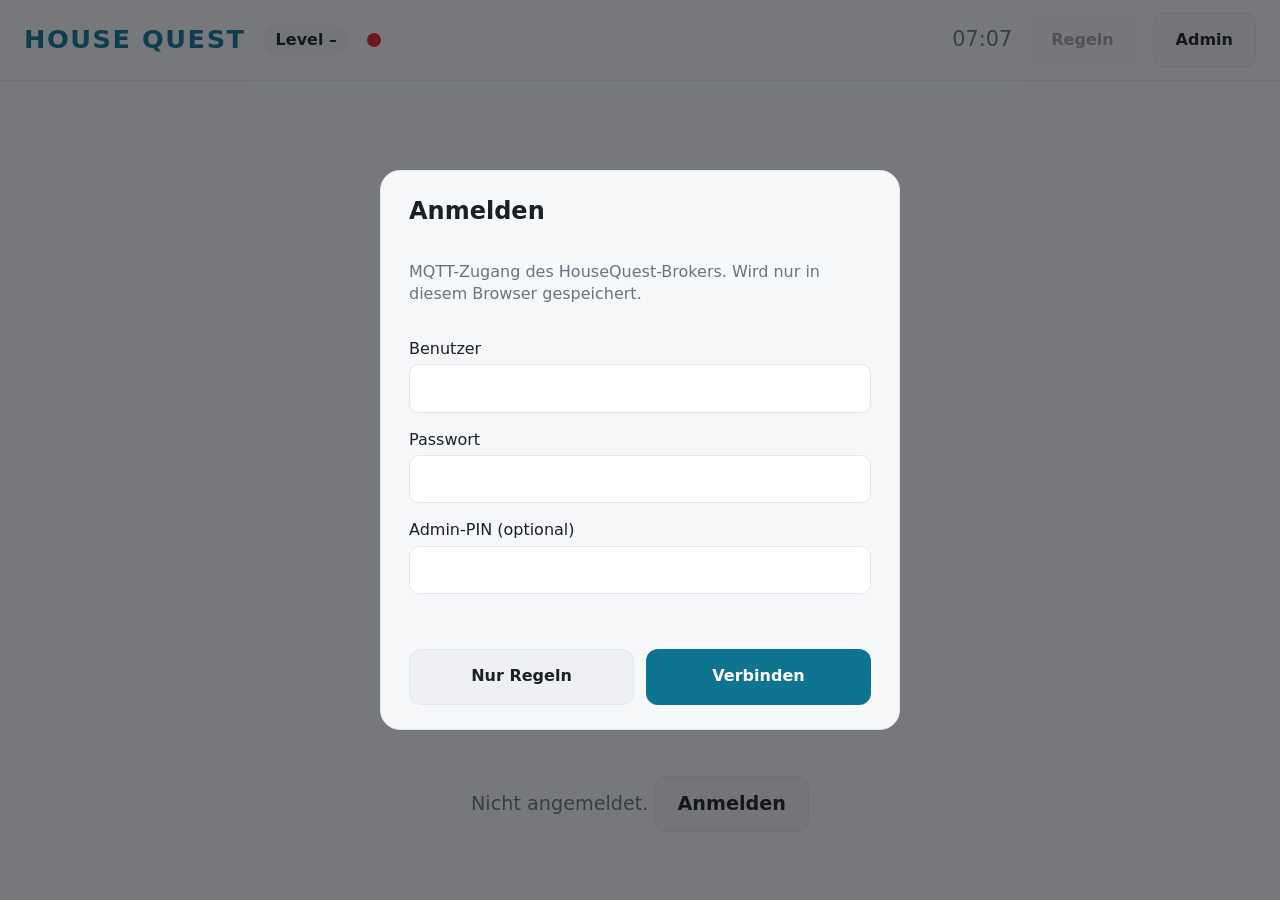
==== pi/www/index.html @ e59f805d "Raspberry Pi variant: Mosquitto broker + touch wall board pi/ holds the board app (vanilla JS, mqtt." ====
<!doctype html>
<html lang="de">
<head>
<meta charset="utf-8">
<meta name="viewport" content="width=device-width, initial-scale=1">
<title>HouseQuest</title>
<link rel="stylesheet" href="style.css">
</head>
<body>

<header class="top">
  <h1>HOUSE QUEST</h1>
  <span class="badge" id="level">Level –</span>
  <span class="dot" id="conn" title="Verbindung"></span>
  <span class="spacer"></span>
  <span class="clock" id="clock"></span>
  <button class="btn" id="btnRules">Regeln</button>
  <button class="btn" id="btnAdmin">Admin</button>
</header>

<main id="board">
  <div class="players" id="players"></div>
  <div class="award" id="award" hidden></div>
  <div class="empty" id="boardMsg">Verbinde…</div>
</main>

<!-- Login (devices without kiosk config) -->
<section class="overlay" id="login" hidden>
  <form class="panel narrow" id="loginForm">
    <h2>Anmelden</h2>
    <p class="muted">MQTT-Zugang des HouseQuest-Brokers. Wird nur in diesem Browser gespeichert.</p>
    <label>Benutzer <input name="user" autocomplete="username" required></label>
    <label>Passwort <input name="password" type="password" autocomplete="current-password" required></label>
    <label>Admin-PIN (optional) <input name="pin" inputmode="numeric" pattern="[0-9]{4}" maxlength="4"></label>
    <div class="error" id="loginError"></div>
    <div class="row">
      <button type="button" class="btn" id="loginCancel">Nur Regeln</button>
      <button class="btn primary">Verbinden</button>
    </div>
  </form>
</section>

<!-- Rules (also used as rule picker in admin) -->
<section class="overlay" id="rules" hidden>
  <div class="panel wide">
    <div class="panel-head">
      <h2 id="rulesTitle">Regeln</h2>
      <span class="muted" id="rulesSub"></span>
      <span class="spacer"></span>
      <button class="btn" id="rulesClose">Schließen</button>
    </div>
    <div class="rules-body">
      <div class="rules-side">
        <input type="search" id="rulesQ" placeholder="Text oder Nummer" autocomplete="off">
        <div class="pad" id="rulesPad"></div>
        <label class="toggle"><input type="checkbox" id="rulesOnlyActive" checked> <span>Nur aktive Regeln</span></label>
      </div>
      <div class="rules-list" id="rulesList"></div>
    </div>
  </div>
</section>

<!-- Admin -->
<section class="overlay" id="admin" hidden>
  <div class="panel" id="adminPanel"></div>
</section>

<script src="vendor/mqtt.min.js"></script>
<script src="app.js"></script>
</body>
</html>
---- pi/www/style.css ----
/* HouseQuest board — wall display (1920×1080 touch) down to phone width.
   Colour tokens match the rules page on the ESP (HouseQuest/data/index.html). */
:root {
  --bg: #f6f7f9; --card: #fff; --fg: #1c1f24; --muted: #6b7280; --line: #e3e6ea;
  --accent: #0e7490; --hp: #b91c1c; --hp-bg: #fde8e8; --xp: #15803d; --xp-bg: #e3f6e9;
  --chip-bg: #eef0f3; --btn: #eef0f3; --primary: #0e7490; --on-primary: #fff;
  --bar-bg: #e3e6ea; --ok: #16a34a; --warn: #d97706; --bad: #dc2626;
  --hp-hi: #16a34a; --hp-mid: #ca8a04; --hp-low: #dc2626; --hp-crit: #c026d3; --guest: #dc2626;
  --shade: rgba(15, 18, 22, .55);
}
@media (prefers-color-scheme: dark) {
  :root {
    --bg: #111418; --card: #1a1e24; --fg: #e6e8eb; --muted: #9aa3ad; --line: #2a3038;
    --accent: #22d3ee; --hp: #fca5a5; --hp-bg: #3b1d1d; --xp: #86efac; --xp-bg: #1a3324;
    --chip-bg: #262b33; --btn: #262b33; --primary: #0891b2; --on-primary: #fff;
    --bar-bg: #2a3038; --ok: #4ade80; --warn: #fbbf24; --bad: #f87171;
    --hp-hi: #4ade80; --hp-mid: #facc15; --hp-low: #f87171; --hp-crit: #e879f9; --guest: #f87171;
    --shade: rgba(0, 0, 0, .65);
  }
}

* { box-sizing: border-box; }
html, body { height: 100%; }
body { margin: 0; background: var(--bg); color: var(--fg); display: flex; flex-direction: column;
       font: clamp(16px, 1.05vw, 22px)/1.4 system-ui, -apple-system, "Segoe UI", Roboto, sans-serif;
       -webkit-user-select: none; user-select: none; -webkit-tap-highlight-color: transparent; }
input { -webkit-user-select: text; user-select: text; }
[hidden] { display: none !important; }
.muted { color: var(--muted); }
.spacer { flex: 1; }
.error { color: var(--bad); min-height: 1.4em; }

/* ── Header ─────────────────────────────────────────────────────────────── */
.top { display: flex; align-items: center; gap: 16px; padding: 12px 24px;
       border-bottom: 1px solid var(--line); }
.top h1 { margin: 0; font-size: 1.6em; color: var(--accent); letter-spacing: .06em; }
.badge { padding: 4px 14px; border-radius: 999px; background: var(--chip-bg); font-weight: 600; }
.dot { width: 14px; height: 14px; border-radius: 50%; background: var(--warn); }
.dot.ok { background: var(--ok); }
.dot.bad { background: var(--bad); }
.clock { font-variant-numeric: tabular-nums; font-size: 1.3em; color: var(--muted); }

/* ── Buttons ────────────────────────────────────────────────────────────── */
.btn { min-height: 56px; padding: 0 22px; border: 1px solid var(--line); border-radius: 12px;
       background: var(--btn); color: var(--fg); font: inherit; font-weight: 600; cursor: pointer; }
.btn:active { filter: brightness(.9); }
.btn:disabled { opacity: .4; }
.btn.primary { background: var(--primary); color: var(--on-primary); border-color: transparent; }
.btn.plus  { background: var(--xp-bg); color: var(--xp); }
.btn.minus { background: var(--hp-bg); color: var(--hp); }
.btn.big { min-height: 88px; font-size: 1.3em; }
.row { display: flex; gap: 12px; flex-wrap: wrap; }
.row > .btn { flex: 1; }

/* ── Board ──────────────────────────────────────────────────────────────── */
#board { flex: 1; display: flex; flex-direction: column; gap: 16px; padding: 20px 24px; min-height: 0; }
.players { flex: 1; display: grid; gap: 16px; min-height: 0;
           grid-template-columns: repeat(var(--cols, 2), 1fr); grid-auto-rows: 1fr; }
.card { display: flex; flex-direction: column; justify-content: center; gap: .5em;
        padding: 1em 1.4em; background: var(--card); border: 1px solid var(--line); border-radius: 18px;
        font-size: var(--card-scale, 1em); min-height: 0; overflow: hidden; }
.card .head { display: flex; align-items: baseline; gap: .6em; }
.card .name { font-size: 1.9em; font-weight: 700; }
.chip { font-size: .8em; padding: 2px 10px; border-radius: 999px; background: var(--chip-bg); color: var(--muted); }
.chip.hp { background: var(--hp-bg); color: var(--hp); }
.chip.xp { background: var(--xp-bg); color: var(--xp); }
.chip.guest { background: var(--hp-bg); color: var(--guest); }
.card .stats { display: flex; gap: 1.6em; font-size: 1.3em; font-variant-numeric: tabular-nums; }
.card .stats b { font-size: 1.4em; }
.hpbar { height: .9em; border-radius: 999px; background: var(--bar-bg); overflow: hidden; display: flex; }
.hpbar > span { display: block; height: 100%; border-radius: 999px; transition: width .4s; }
.hpbar.guest { justify-content: flex-end; }
.card .last { color: var(--muted); font-size: .9em; min-height: 1.4em; }
.award { padding: 14px 20px; background: var(--card); border: 1px solid var(--line); border-radius: 14px;
         font-size: 1.15em; }
.award b { color: var(--accent); }
.empty { color: var(--muted); text-align: center; padding: 48px 0; font-size: 1.2em; }

/* ── Overlays ───────────────────────────────────────────────────────────── */
.overlay { position: fixed; inset: 0; z-index: 10; background: var(--shade);
           display: flex; align-items: center; justify-content: center; padding: 24px; }
.panel { background: var(--bg); border: 1px solid var(--line); border-radius: 20px; padding: 24px 28px;
         width: min(1100px, 100%); max-height: 100%; overflow: auto; display: flex; flex-direction: column; gap: 16px; }
.panel.narrow { width: min(520px, 100%); }
.panel.wide { width: min(1600px, 100%); height: 100%; }
.panel h2 { margin: 0; font-size: 1.5em; }
.panel-head { display: flex; align-items: center; gap: 16px; flex-wrap: wrap; }
.panel label { display: flex; flex-direction: column; gap: 4px; }
.panel input:not([type=checkbox]) { padding: 12px 14px; font: inherit; border-radius: 10px;
         border: 1px solid var(--line); background: var(--card); color: var(--fg); }
label.toggle { flex-direction: row; align-items: center; gap: 10px; color: var(--muted); }
label.toggle input { width: 26px; height: 26px; }

/* ── Number pad (PIN, rule filter) ─────────────────────────────────────── */
.pad { display: grid; grid-template-columns: repeat(3, 1fr); gap: 10px; }
.pad .btn { min-height: 72px; font-size: 1.4em; }
.pinbox { display: flex; justify-content: center; gap: 16px; font-size: 2em; letter-spacing: .3em; min-height: 1.6em; }

/* ── Rules ──────────────────────────────────────────────────────────────── */
.rules-body { flex: 1; display: grid; grid-template-columns: minmax(260px, 340px) 1fr; gap: 24px; min-height: 0; }
.rules-side { display: flex; flex-direction: column; gap: 14px; }
.rules-list { overflow-y: auto; min-height: 0; padding-right: 6px; }
.rules-list h3, .rules-list h4, .rules-list h5 { margin: 18px 0 6px; color: var(--muted); font-size: 1em; }
.rules-list h3:first-child { margin-top: 0; }
.rules-list ul { list-style: none; margin: 0; padding: 0; }
.rules-list li { display: grid; grid-template-columns: 4.6em 1fr; gap: 4px 12px; padding: 12px 14px; margin: 6px 0;
                 background: var(--card); border: 1px solid var(--line); border-radius: 12px; }
.rules-list li.inactive { opacity: .45; }
.rules-list li.pick { cursor: pointer; }
.rules-list li.pick:active { border-color: var(--accent); }
.rules-list .id { font: 600 1.05em/1.3 ui-monospace, SFMono-Regular, Menlo, monospace; color: var(--accent); }
.rules-list .meta { grid-column: 2; display: flex; flex-wrap: wrap; gap: 6px; }

/* ── Admin ──────────────────────────────────────────────────────────────── */
.select { display: grid; grid-template-columns: repeat(auto-fill, minmax(220px, 1fr)); gap: 14px; }
.select .btn { min-height: 110px; display: flex; flex-direction: column; justify-content: center; gap: 4px; }
.select .btn small { font-weight: 400; color: var(--muted); }
.actions { display: grid; grid-template-columns: 1fr 1fr; gap: 14px; }
.levelbig { font-size: 4em; font-weight: 700; text-align: center; font-variant-numeric: tabular-nums; }
.confirm { padding: 18px 20px; background: var(--card); border: 1px solid var(--line); border-radius: 14px;
           display: flex; flex-direction: column; gap: 10px; }
.confirm .preview { font-size: 1.4em; font-variant-numeric: tabular-nums; }
.note { color: var(--warn); }
.namebox { font-size: 1.6em !important; text-align: center; }
.kb { display: flex; flex-direction: column; gap: 8px; }
.kbrow { display: flex; gap: 8px; justify-content: center; }
.kbrow .btn { flex: 0 1 78px; min-height: 64px; padding: 0; font-size: 1.25em; }
.kbrow .btn.wide { flex: 0 1 420px; font-size: 1em; }
.select .btn.plus small { color: inherit; }

@media (max-width: 760px) {
  .top { flex-wrap: wrap; padding: 10px 16px; gap: 10px; }
  .top h1 { font-size: 1.3em; }
  .clock { display: none; }
  #board { padding: 16px; }
  .players { grid-template-columns: 1fr !important; grid-auto-rows: auto; }
  .overlay { padding: 0; }
  .panel, .panel.wide { border-radius: 0; height: 100%; padding: 16px; }
  .rules-body { grid-template-columns: 1fr; grid-template-rows: auto 1fr; }
  .rules-side .pad { display: none; }
  .actions { grid-template-columns: 1fr; }
  .kb { display: none; }   /* phones bring their own keyboard */
}

/* Short screens (e.g. 1024×600 panels): admin dialogs must fit without scrolling */
@media (max-height: 720px) {
  .top { padding: 8px 16px; }
  .btn { min-height: 44px; }
  .btn.big { min-height: 56px; font-size: 1.1em; }
  .overlay { padding: 8px; }
  .panel { padding: 12px 16px; gap: 10px; }
  .pad .btn { min-height: 52px; }
  .pinbox { font-size: 1.6em; }
  .select .btn { min-height: 80px; }
  .levelbig { font-size: 2.6em; }
  .namebox { font-size: 1.3em !important; padding: 6px 12px !important; }
  .kb, .kbrow { gap: 6px; }
  .kbrow .btn { min-height: 44px; font-size: 1.1em; }
}
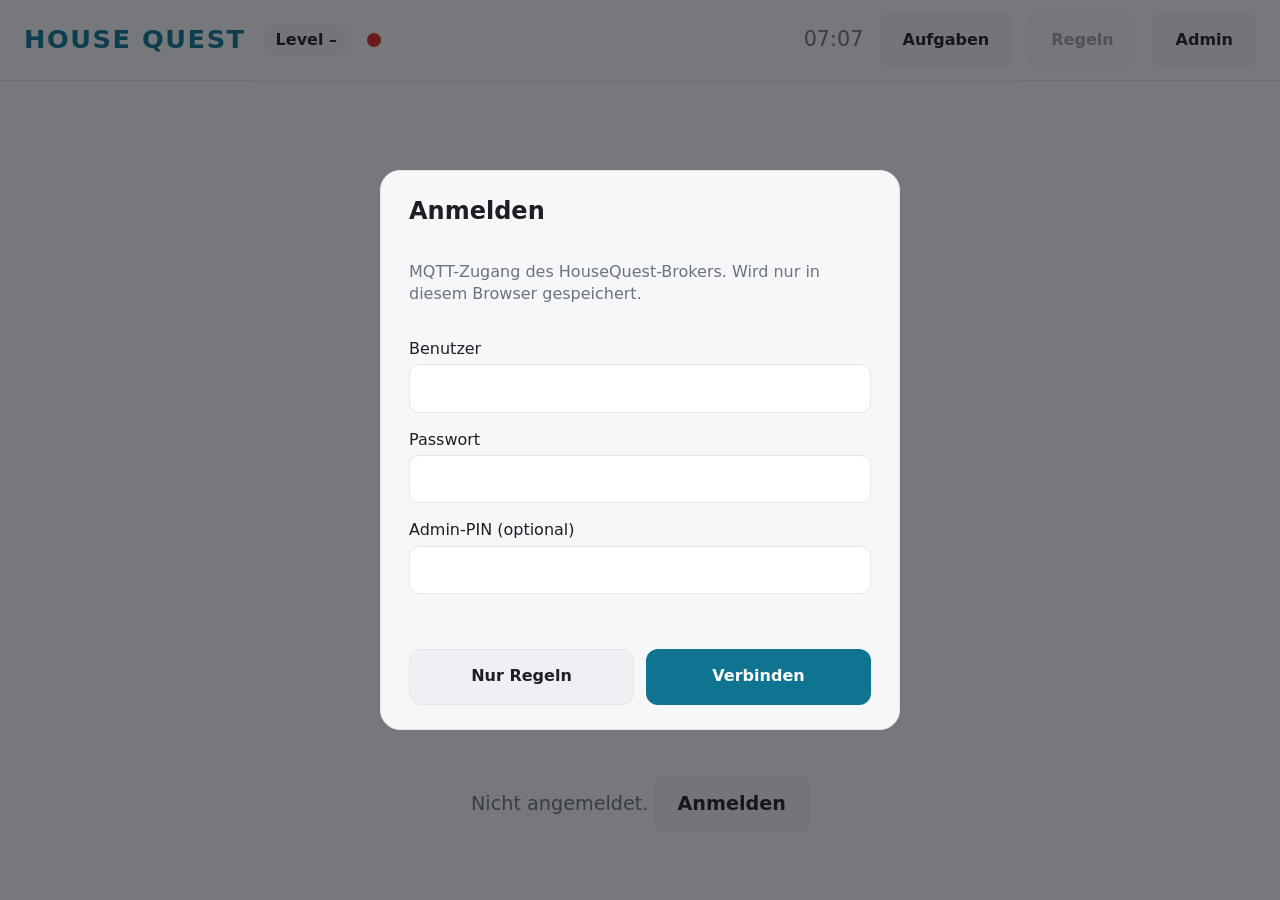
==== commit a126a0f4: "Tasks (claims) on the Pi: game service, kanban on the board pi/game.py is the single writer for task" ====
--- a/pi/www/index.html
+++ b/pi/www/index.html
@@ -14,6 +14,7 @@
   <span class="dot" id="conn" title="Verbindung"></span>
   <span class="spacer"></span>
   <span class="clock" id="clock"></span>
+  <button class="btn" id="btnView">Aufgaben</button>
   <button class="btn" id="btnRules">Regeln</button>
   <button class="btn" id="btnAdmin">Admin</button>
 </header>
@@ -23,6 +24,17 @@
   <div class="award" id="award" hidden></div>
   <div class="empty" id="boardMsg">Verbinde…</div>
 </main>
+
+<main id="tasks" hidden>
+  <div class="tasks-head" id="tasksHead"></div>
+  <div class="backlog" id="backlog"></div>
+  <div class="lanes" id="lanes"></div>
+</main>
+
+<!-- Claim / submit dialog -->
+<section class="overlay" id="dialog" hidden>
+  <div class="panel narrow" id="dialogPanel"></div>
+</section>
 
 <!-- Login (devices without kiosk config) -->
 <section class="overlay" id="login" hidden>
--- a/pi/www/style.css
+++ b/pi/www/style.css
@@ -76,6 +76,26 @@
 .award b { color: var(--accent); }
 .empty { color: var(--muted); text-align: center; padding: 48px 0; font-size: 1.2em; }
 
+/* ── Tasks (claims) ─────────────────────────────────────────────────────── */
+#tasks { flex: 1; display: flex; flex-direction: column; gap: 16px; padding: 20px 24px; min-height: 0; overflow-y: auto; }
+.tasks-head { display: flex; align-items: baseline; gap: 16px; font-size: 1.2em; }
+.backlog h3 { margin: 0 0 8px; font-size: 1em; color: var(--muted); }
+.cards { display: flex; flex-wrap: wrap; gap: 10px; align-content: flex-start; }
+.task { display: flex; flex-direction: column; align-items: flex-start; gap: 6px; min-height: 64px; padding: 10px 16px;
+        border: 1px solid var(--line); border-radius: 12px; background: var(--card); color: var(--fg);
+        font: inherit; text-align: left; cursor: pointer; }
+.task .title { font-weight: 600; }
+.task .meta { display: flex; gap: 6px; }
+.task.open { border-color: var(--accent); border-width: 2px; }
+.task.review { border-color: var(--warn); }
+.task.done { opacity: .6; }
+.lanes { display: flex; flex-direction: column; gap: 10px; }
+.lane { display: grid; grid-template-columns: 9em repeat(3, 1fr); gap: 14px; align-items: start;
+        padding: 12px 16px; background: var(--card); border: 1px solid var(--line); border-radius: 14px; }
+.lane.head { background: none; border: 0; padding: 0 16px; color: var(--muted); font-size: .9em; }
+.lane .who { font-size: 1.3em; font-weight: 700; padding-top: 12px; }
+.lane .task { background: var(--bg); }
+
 /* ── Overlays ───────────────────────────────────────────────────────────── */
 .overlay { position: fixed; inset: 0; z-index: 10; background: var(--shade);
            display: flex; align-items: center; justify-content: center; padding: 24px; }
@@ -121,6 +141,14 @@
            display: flex; flex-direction: column; gap: 10px; }
 .confirm .preview { font-size: 1.4em; font-variant-numeric: tabular-nums; }
 .note { color: var(--warn); }
+.panel h3 { margin: 6px 0 0; font-size: 1.05em; color: var(--muted); }
+.taskrow { display: flex; align-items: center; gap: 10px; flex-wrap: wrap; padding: 10px 14px;
+           background: var(--card); border: 1px solid var(--line); border-radius: 12px; }
+.taskrow > span { flex: 1; display: flex; align-items: center; gap: 8px; flex-wrap: wrap; }
+.stepper { align-items: center; }
+.stepper > b { min-width: 3.5em; text-align: center; font-variant-numeric: tabular-nums; }
+.stepper .btn { min-width: 64px; font-size: 1.3em; }
+.select .btn.inactive { opacity: .5; }
 .namebox { font-size: 1.6em !important; text-align: center; }
 .kb { display: flex; flex-direction: column; gap: 8px; }
 .kbrow { display: flex; gap: 8px; justify-content: center; }
@@ -140,6 +168,10 @@
   .rules-side .pad { display: none; }
   .actions { grid-template-columns: 1fr; }
   .kb { display: none; }   /* phones bring their own keyboard */
+  #tasks { padding: 16px; }
+  .lane { grid-template-columns: 1fr; }
+  .lane.head { display: none; }
+  .lane .who { padding-top: 0; }
 }
 
 /* Short screens (e.g. 1024×600 panels): admin dialogs must fit without scrolling */
@@ -156,4 +188,10 @@
   .namebox { font-size: 1.3em !important; padding: 6px 12px !important; }
   .kb, .kbrow { gap: 6px; }
   .kbrow .btn { min-height: 44px; font-size: 1.1em; }
+  #tasks { padding: 12px 16px; gap: 10px; }
+  .tasks-head { font-size: 1.05em; }
+  .task { min-height: 0; padding: 6px 12px; gap: 4px; }
+  .lanes { gap: 6px; }
+  .lane { padding: 6px 12px; grid-template-columns: 6em repeat(3, 1fr); }
+  .lane .who { font-size: 1.1em; padding-top: 6px; }
 }
